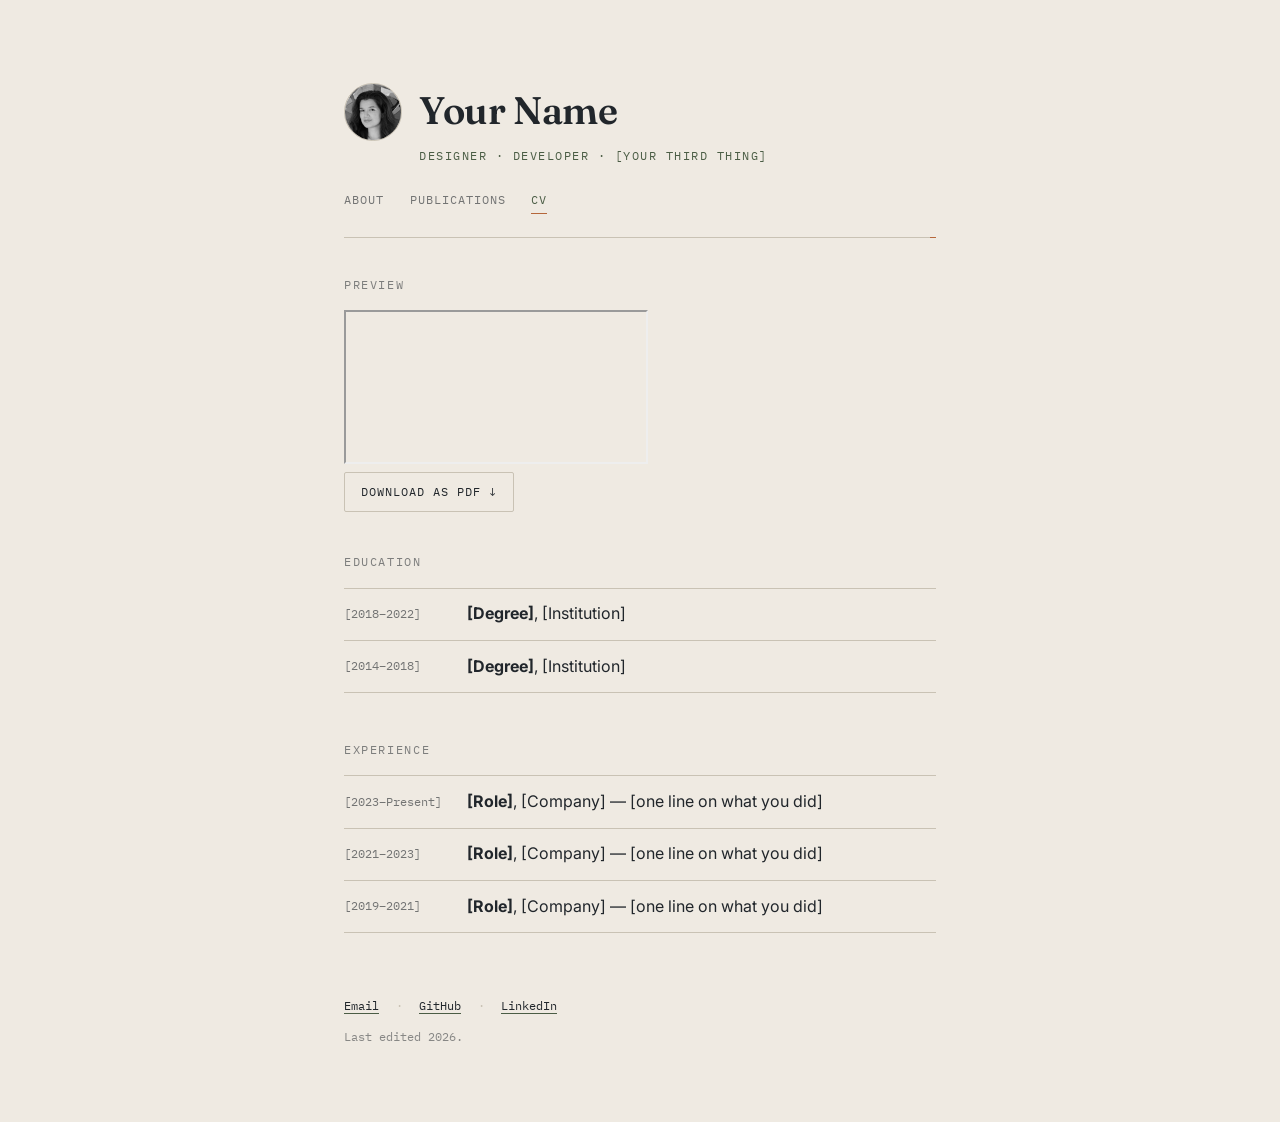
==== cv-2.html @ 03d90064 "Add files via upload" ====
<!DOCTYPE html>
<!--
  Edit the rows below. Add a file named "cv.pdf" in this folder and it will
  show inline in the preview box automatically — the download link points
  to the same file. Until you add it, the preview box will just look empty
  or show a browser error; that's expected.
-->
<html lang="en">
<head>
<meta charset="UTF-8">
<meta name="viewport" content="width=device-width, initial-scale=1.0">
<title>Your Name — CV</title>
<link rel="stylesheet" href="style.css">
<link rel="preconnect" href="https://fonts.googleapis.com">
<link rel="preconnect" href="https://fonts.gstatic.com" crossorigin>
<link href="https://fonts.googleapis.com/css2?family=Fraunces:opsz,wght@9..144,400;9..144,500;9..144,600&family=Inter:wght@400;500&family=IBM+Plex+Mono:wght@400;500&display=swap" rel="stylesheet">
</head>
<body class="wide-page">

<div class="page">

  <div class="letterhead">
    <div class="mark">
      <img src="photo.jpg" alt="Your Name" onerror="this.style.display='none'">
    </div>
    <div>
      <h1>Your Name</h1>
      <p class="tagline">Designer · Developer · [Your third thing]</p>
    </div>
  </div>

  <nav class="site-nav">
    <a href="index.html">About</a>
    <a href="publications.html">Publications</a>
    <a href="cv.html" class="active">CV</a>
  </nav>
  <hr class="rule">

  <p class="label">Preview</p>
  <div class="cv-viewer">
    <iframe src="cv.pdf" title="CV preview"></iframe>
  </div>
  <a class="cv-download" href="cv.pdf">Download as PDF ↓</a>

  <section>
    <p class="label">Education</p>

    <div class="cv-row">
      <span class="cv-when">[2018–2022]</span>
      <span class="cv-what"><strong>[Degree]</strong>, [Institution]</span>
    </div>

    <div class="cv-row">
      <span class="cv-when">[2014–2018]</span>
      <span class="cv-what"><strong>[Degree]</strong>, [Institution]</span>
    </div>
  </section>

  <section>
    <p class="label">Experience</p>

    <div class="cv-row">
      <span class="cv-when">[2023–Present]</span>
      <span class="cv-what"><strong>[Role]</strong>, [Company] — [one line on what you did]</span>
    </div>

    <div class="cv-row">
      <span class="cv-when">[2021–2023]</span>
      <span class="cv-what"><strong>[Role]</strong>, [Company] — [one line on what you did]</span>
    </div>

    <div class="cv-row">
      <span class="cv-when">[2019–2021]</span>
      <span class="cv-what"><strong>[Role]</strong>, [Company] — [one line on what you did]</span>
    </div>
  </section>

  <footer>
    <p>
      <a href="mailto:you@example.com">Email</a>
      <span class="sep">·</span>
      <a href="https://github.com/yourusername">GitHub</a>
      <span class="sep">·</span>
      <a href="https://linkedin.com/in/yourusername">LinkedIn</a>
    </p>
    <p class="meta">Last edited <span id="year"></span>.</p>
  </footer>

</div>

<script>
  document.getElementById('year').textContent = new Date().getFullYear();
</script>

</body>
</html>
---- style.css ----
:root {
  --paper: #efeae2;
  --paper-light: #faf8f4;
  --ink: #21262b;
  --moss: #4b5d45;
  --clay: #b5673b;
  --line: #c9c2b4;
}

* { box-sizing: border-box; }

body {
  margin: 0;
  background: var(--paper);
  color: var(--ink);
  font-family: 'Inter', sans-serif;
  line-height: 1.6;
  -webkit-font-smoothing: antialiased;
}

.page {
  max-width: 640px;
  margin: 0 auto;
  padding: 5rem 1.5rem 4rem;
}

/* Letterhead */
.letterhead {
  display: flex;
  align-items: flex-start;
  gap: 1.1rem;
  margin-bottom: 1.4rem;
}

.mark {
  flex: none;
  width: 3.6rem;
  height: 3.6rem;
  border-radius: 50%;
  background: var(--paper-light);
  border: 1px solid var(--line);
  overflow: hidden;
  margin-top: 0.2rem;
}

.mark img {
  width: 100%;
  height: 100%;
  object-fit: cover;
  display: block;
}

h1 {
  font-family: 'Fraunces', serif;
  font-weight: 600;
  font-size: 2.4rem;
  margin: 0 0 0.3rem;
  letter-spacing: -0.01em;
}

.tagline {
  font-family: 'IBM Plex Mono', monospace;
  font-size: 0.78rem;
  letter-spacing: 0.12em;
  text-transform: uppercase;
  color: var(--moss);
  margin: 0;
}

/* Nav */
nav.site-nav {
  display: flex;
  gap: 1.6rem;
  margin: 1.5rem 0 1.4rem;
  font-family: 'IBM Plex Mono', monospace;
  font-size: 0.78rem;
  letter-spacing: 0.08em;
  text-transform: uppercase;
}

nav.site-nav a {
  color: var(--ink);
  opacity: 0.6;
  text-decoration: none;
  padding-bottom: 3px;
  border-bottom: 1px solid transparent;
  transition: opacity 0.15s ease, border-color 0.15s ease;
}

nav.site-nav a:hover,
nav.site-nav a:focus-visible { opacity: 1; }

nav.site-nav a.active {
  opacity: 1;
  color: var(--moss);
  border-bottom-color: var(--clay);
}

.rule {
  border: none;
  height: 1px;
  background: var(--line);
  margin: 0 0 2.4rem;
  position: relative;
}

.rule::after {
  content: '';
  position: absolute;
  right: 0;
  top: -2.5px;
  width: 6px;
  height: 6px;
  border-radius: 50%;
  background: var(--clay);
}

/* Bio / body text */
.bio {
  font-size: 1.05rem;
  max-width: 34rem;
  margin: 0 0 3rem;
}

.bio mark {
  background: none;
  color: var(--moss);
  font-style: italic;
}

/* Sections */
section + section { margin-top: 3rem; }

.label {
  font-family: 'IBM Plex Mono', monospace;
  font-size: 0.72rem;
  letter-spacing: 0.14em;
  text-transform: uppercase;
  color: var(--ink);
  opacity: 0.55;
  margin: 0 0 1rem;
}

/* Reused row style: publications + work items */
.row-link {
  display: block;
  text-decoration: none;
  color: var(--ink);
  padding: 0.95rem 0;
  border-bottom: 1px solid var(--line);
  transition: padding-left 0.15s ease;
}

.row-link:first-of-type { border-top: 1px solid var(--line); }

.row-title {
  font-family: 'Fraunces', serif;
  font-size: 1.1rem;
  font-weight: 500;
}

.row-title::after {
  content: ' →';
  color: var(--clay);
  opacity: 0;
  transition: opacity 0.15s ease;
}

.row-link:hover .row-title::after,
.row-link:focus-visible .row-title::after { opacity: 1; }

.row-link:hover,
.row-link:focus-visible { padding-left: 0.4rem; }

.row-desc {
  display: block;
  font-size: 0.92rem;
  color: var(--ink);
  opacity: 0.65;
  margin-top: 0.2rem;
}

/* CV specific */
.cv-download {
  display: inline-block;
  font-family: 'IBM Plex Mono', monospace;
  font-size: 0.78rem;
  text-transform: uppercase;
  letter-spacing: 0.08em;
  border: 1px solid var(--line);
  padding: 0.55rem 1rem;
  border-radius: 2px;
  text-decoration: none;
  color: var(--ink);
  margin-bottom: 2.6rem;
  transition: border-color 0.15s ease, color 0.15s ease;
}

.cv-download:hover,
.cv-download:focus-visible {
  border-color: var(--clay);
  color: var(--clay);
}

.cv-row {
  display: flex;
  gap: 1.2rem;
  padding: 0.8rem 0;
  border-bottom: 1px solid var(--line);
}

.cv-row:first-of-type { border-top: 1px solid var(--line); }

.cv-when {
  flex: none;
  width: 6.5rem;
  font-family: 'IBM Plex Mono', monospace;
  font-size: 0.78rem;
  opacity: 0.6;
  padding-top: 0.15rem;
}

.cv-what { font-size: 1rem; }

/* Elsewhere / footer */
footer {
  margin-top: 4rem;
  font-family: 'IBM Plex Mono', monospace;
  font-size: 0.74rem;
}

footer a {
  color: var(--ink);
  text-decoration: none;
  border-bottom: 1px solid var(--moss);
}

footer a:hover,
footer a:focus-visible { color: var(--moss); }

footer .sep {
  color: var(--line);
  margin: 0 0.6rem;
}

footer .meta {
  opacity: 0.5;
  margin-top: 0.6rem;
}

a:focus-visible,
.row-link:focus-visible {
  outline: 2px solid var(--clay);
  outline-offset: 3px;
}

@media (prefers-reduced-motion: reduce) {
  * { transition: none !important; }
}

@media (max-width: 480px) {
  h1 { font-size: 1.9rem; }
  .page { padding: 3.2rem 1.25rem 3rem; }
  nav.site-nav { gap: 1.1rem; flex-wrap: wrap; }
}
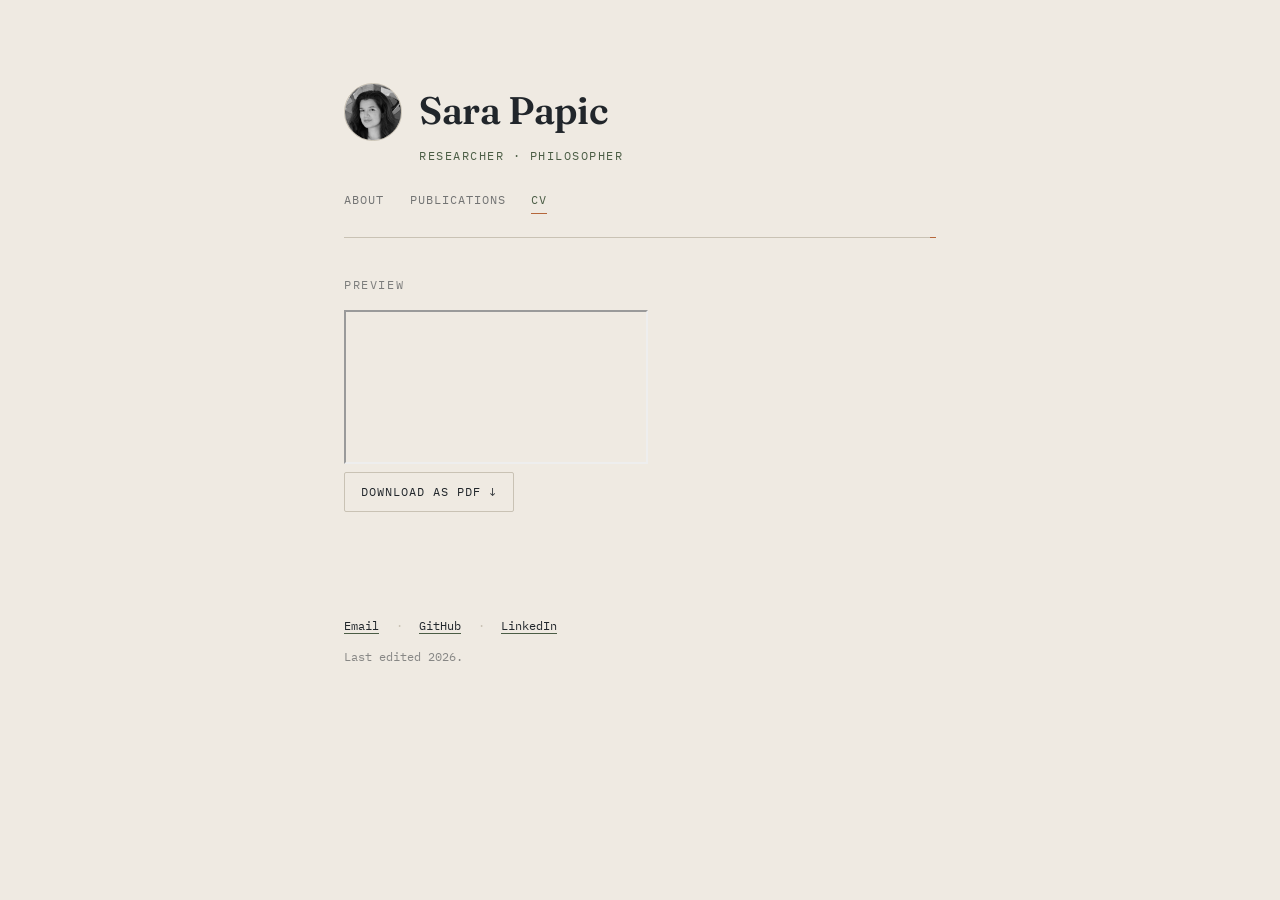
==== commit 255e5156: "Update CV with personal details and remove placeholders Updated personal information and removed pla" ====
--- a/cv-2.html
+++ b/cv-2.html
@@ -24,8 +24,8 @@
       <img src="photo.jpg" alt="Your Name" onerror="this.style.display='none'">
     </div>
     <div>
-      <h1>Your Name</h1>
-      <p class="tagline">Designer · Developer · [Your third thing]</p>
+      <h1>Sara Papic</h1>
+      <p class="tagline">Researcher · Philosopher</p>
     </div>
   </div>
 
@@ -42,38 +42,7 @@
   </div>
   <a class="cv-download" href="cv.pdf">Download as PDF ↓</a>
 
-  <section>
-    <p class="label">Education</p>
-
-    <div class="cv-row">
-      <span class="cv-when">[2018–2022]</span>
-      <span class="cv-what"><strong>[Degree]</strong>, [Institution]</span>
-    </div>
-
-    <div class="cv-row">
-      <span class="cv-when">[2014–2018]</span>
-      <span class="cv-what"><strong>[Degree]</strong>, [Institution]</span>
-    </div>
-  </section>
-
-  <section>
-    <p class="label">Experience</p>
-
-    <div class="cv-row">
-      <span class="cv-when">[2023–Present]</span>
-      <span class="cv-what"><strong>[Role]</strong>, [Company] — [one line on what you did]</span>
-    </div>
-
-    <div class="cv-row">
-      <span class="cv-when">[2021–2023]</span>
-      <span class="cv-what"><strong>[Role]</strong>, [Company] — [one line on what you did]</span>
-    </div>
-
-    <div class="cv-row">
-      <span class="cv-when">[2019–2021]</span>
-      <span class="cv-what"><strong>[Role]</strong>, [Company] — [one line on what you did]</span>
-    </div>
-  </section>
+  
 
   <footer>
     <p>
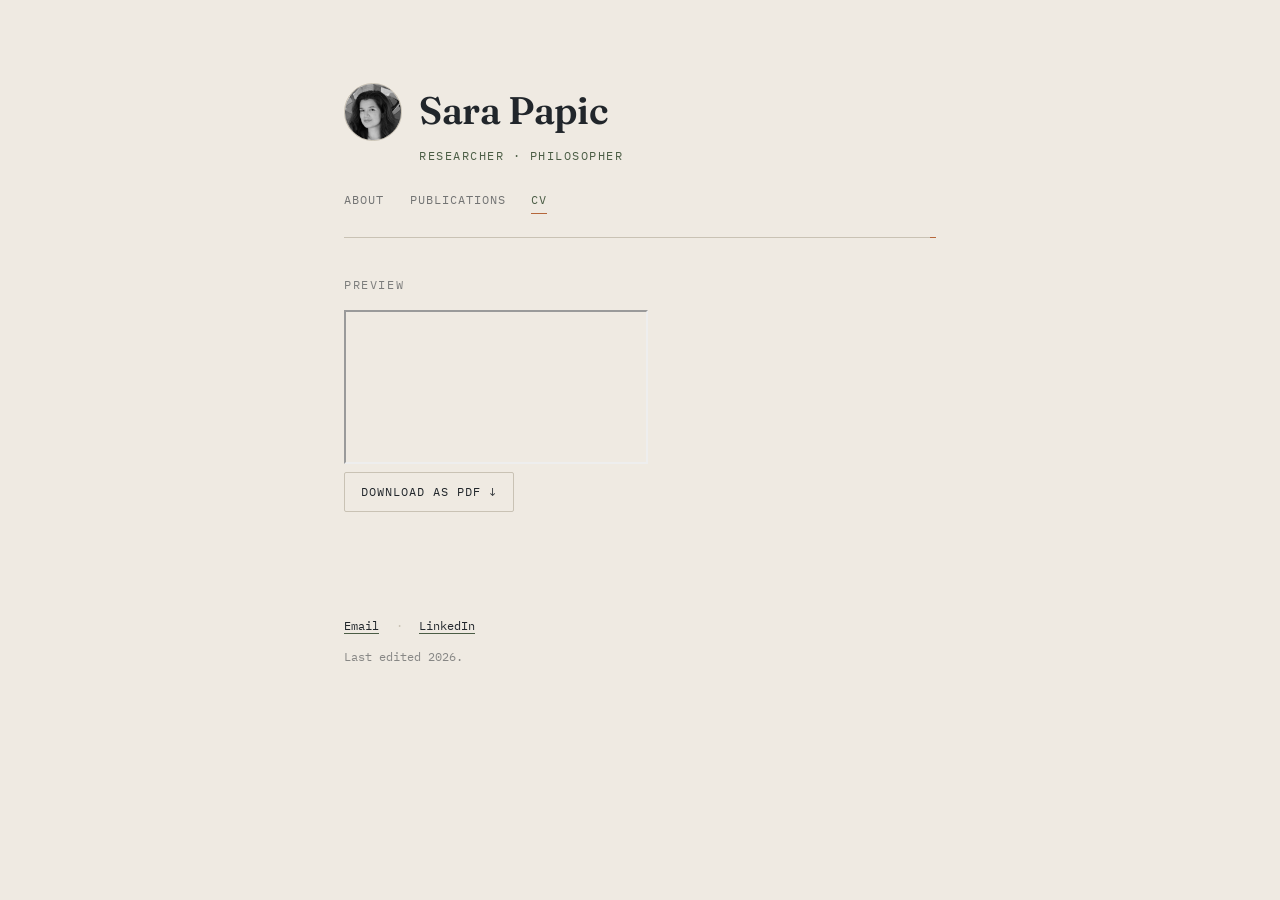
==== commit 6f7c1ea9: "Update contact information and LinkedIn link" ====
--- a/cv-2.html
+++ b/cv-2.html
@@ -44,16 +44,15 @@
 
   
 
-  <footer>
+   <footer>
     <p>
-      <a href="mailto:you@example.com">Email</a>
+      <a href="mailto:sara.papic@unimi.it">Email</a>
       <span class="sep">·</span>
-      <a href="https://github.com/yourusername">GitHub</a>
-      <span class="sep">·</span>
-      <a href="https://linkedin.com/in/yourusername">LinkedIn</a>
+      <a href="https://www.linkedin.com/in/sara-papic-9577a693/">LinkedIn</a>
     </p>
     <p class="meta">Last edited <span id="year"></span>.</p>
   </footer>
+
 
 </div>
 
